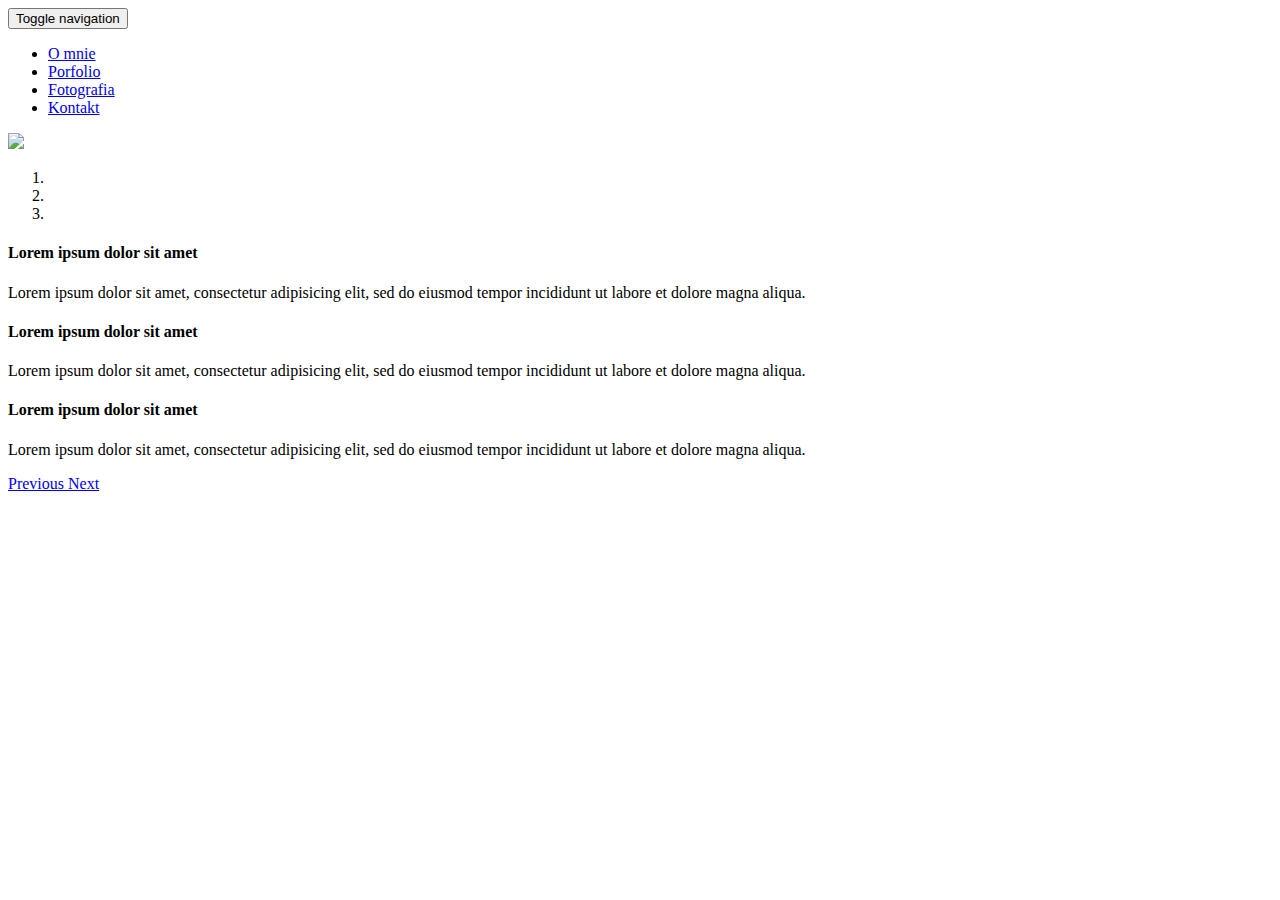
==== main.html @ 2ef5c141 "Add files via upload" ====
<!DOCTYPE html>
<html lang="pl">
<head>
	<title>Portfolio</title>
	<meta charset="utf-8">
  <meta http-equiv="X-UA-Compatible" content="IE=edge">
  <meta name="viewport" content="width=device-width, initial-scale=1">

  <!-- deklaracje CSS -->
  <link href="css/bootstrap.css" rel="stylesheet">
  <link href="css/style.css" rel="stylesheet">
</head>
<body>

  <!-- nav bar -->
  <nav id="myNavbar" class="navbar navbar-default navbar-fixed-top">
    <div class="container">
      <div class="navbar-header" >
       <button type="button" class="navbar-toggle collapsed" data-toggle="collapse" data-target="#navbar" aria-expanded="false" aria-controls="navbar">
         <span class="sr-only">Toggle navigation</span>
         <span class="icon-bar"></span>
         <span class="icon-bar"></span>
         <span class="icon-bar"></span>
       </button>
       <!-- <a href="#">Moje logo</a> -->
     </div>

     <div id="navbar" class="collapse navbar-collapse" >
      <ul class="nav navbar-nav" >
        <li><a class="title_navbar" href="#">O mnie</a></li>
        <li><a class="title_navbar"href="#">Porfolio</a></li>
        <li><a class="title_navbar"href="#">Fotografia</a></li>
        <li><a class="title_navbar"href="#">Kontakt</a></li>
      </ul>
    </div>
  </div>
</nav> 

<!-- ============ part one ================ -->	
<div class="container-fluid">
  <div class="row">
   <div class="col-md-12" id="divOne">
    <img src="image/divTop.png" style="width: 100%;">

 
    <div class="col-md-8 col-md-offset-2" id="sliderOnDivOne">

     <!-- slider w okienku -->
      <div id="carousel-example-generic" class="carousel slide" data-ride="carousel">
        <!-- Indicators -->
        <ol class="carousel-indicators">
          <li data-target="#carousel-example-generic" data-slide-to="0" class="active"></li>
          <li data-target="#carousel-example-generic" data-slide-to="1"></li>
          <li data-target="#carousel-example-generic" data-slide-to="2"></li>
        </ol>

        <!-- Wrapper for slides -->
        <div class="carousel-inner" role="listbox">
          <div class="item active">
              <div class="carousel-caption" id="sliderText">
                 <h4>Lorem ipsum dolor sit amet</h4> 
                 <p>Lorem ipsum dolor sit amet, consectetur adipisicing elit, sed do eiusmod
                 tempor incididunt ut labore et dolore magna aliqua. </p>
              </div>
          </div>
          <div class="item">
              <div class="carousel-caption">
                 <h4>Lorem ipsum dolor sit amet</h4>
                 <p>Lorem ipsum dolor sit amet, consectetur adipisicing elit, sed do eiusmod
                 tempor incididunt ut labore et dolore magna aliqua.</p>
              </div>
          </div>
          <div class="item">
              <div class="carousel-caption">
                 <h4>Lorem ipsum dolor sit amet</h4>
                 <p>Lorem ipsum dolor sit amet, consectetur adipisicing elit, sed do eiusmod
                 tempor incididunt ut labore et dolore magna aliqua.</p>
              </div>
          </div>
        </div>

        <!-- Controls -->
        <a class="left carousel-control" href="#carousel-example-generic" role="button" data-slide="prev">
          <span class="glyphicon glyphicon-chevron-left" aria-hidden="true"></span>
          <span class="sr-only">Previous</span>
        </a>
        <a class="right carousel-control" href="#carousel-example-generic" role="button" data-slide="next">
          <span class="glyphicon glyphicon-chevron-right" aria-hidden="true"></span>
          <span class="sr-only">Next</span>
        </a>
      </div>

     </div>
   






  </div>
</div>		
</div>

<!-- ============ part two ( row 2 ) ================ --> 
   <!-- <div class="row"> 
     <div class="col-md-3 col-md-offset-2" id="partTwo-div1">Lorem ipsum dolor sit amet, consectetur adipisicing elit, sed do eiusmod tempor incididunt ut labore et dolore magna aliqua. Ut enim ad minim veniam, quis nostrud exercitation ullamco laboris nisi ut aliquip ex ea commodo consequat. Duis aute irure dolor in reprehenderit in voluptate velit esse cillum dolore eu fugiat nulla pariatur. Excepteur sint occaecat cupidatat non proident, sunt in culpa qui officia deserunt mollit anim id est laborum.
     </div>
     <div class=" col-md-offset-2 col-md-3" id="partTwo-div2">Lorem ipsum dolor sit amet, consectetur adipisicing elit, sed do eiusmod tempor incididunt ut labore et dolore magna aliqua. Ut enim ad minim veniam, quis nostrud exercitation ullamco laboris nisi ut aliquip ex ea commodo consequat. Duis aute irure dolor in reprehenderit in voluptate velit esse cillum dolore eu fugiat nulla pariatur. Excepteur sint occaecat cupidatat non proident, sunt in culpa qui officia deserunt mollit anim id est laborum.
     </div>
   </div> -->




   <!-- ======================================================= -->
   <!-- jQuery (necessary for Bootstrap's JavaScript plugins) -->
   <script src="https://ajax.googleapis.com/ajax/libs/jquery/1.12.4/jquery.min.js"></script>
   <!-- Include all compiled plugins (below), or include individual files as needed -->
   
   <script src="js/bootstrap.min.js"></script>
 </body>
 </html>




 <!-- <div class="col-md-12" id="menuDivOne"> 
                <li class="dropdown">
                  <a a class="dropdown-toggle" data-toggle="dropdown" id="oferujemy">Oferta<span class="caret"></span></a>
                    <ul class="dropdown-menu">
                      <li><a href="#tab_d1" data-toggle="tab"><p style="color: #7FFF00;">1 opcja</p></a></li>
                      <li><a href="#tab_d2" data-toggle="tab">2 opcja</a></li>
                    </ul> 
      </div> -->
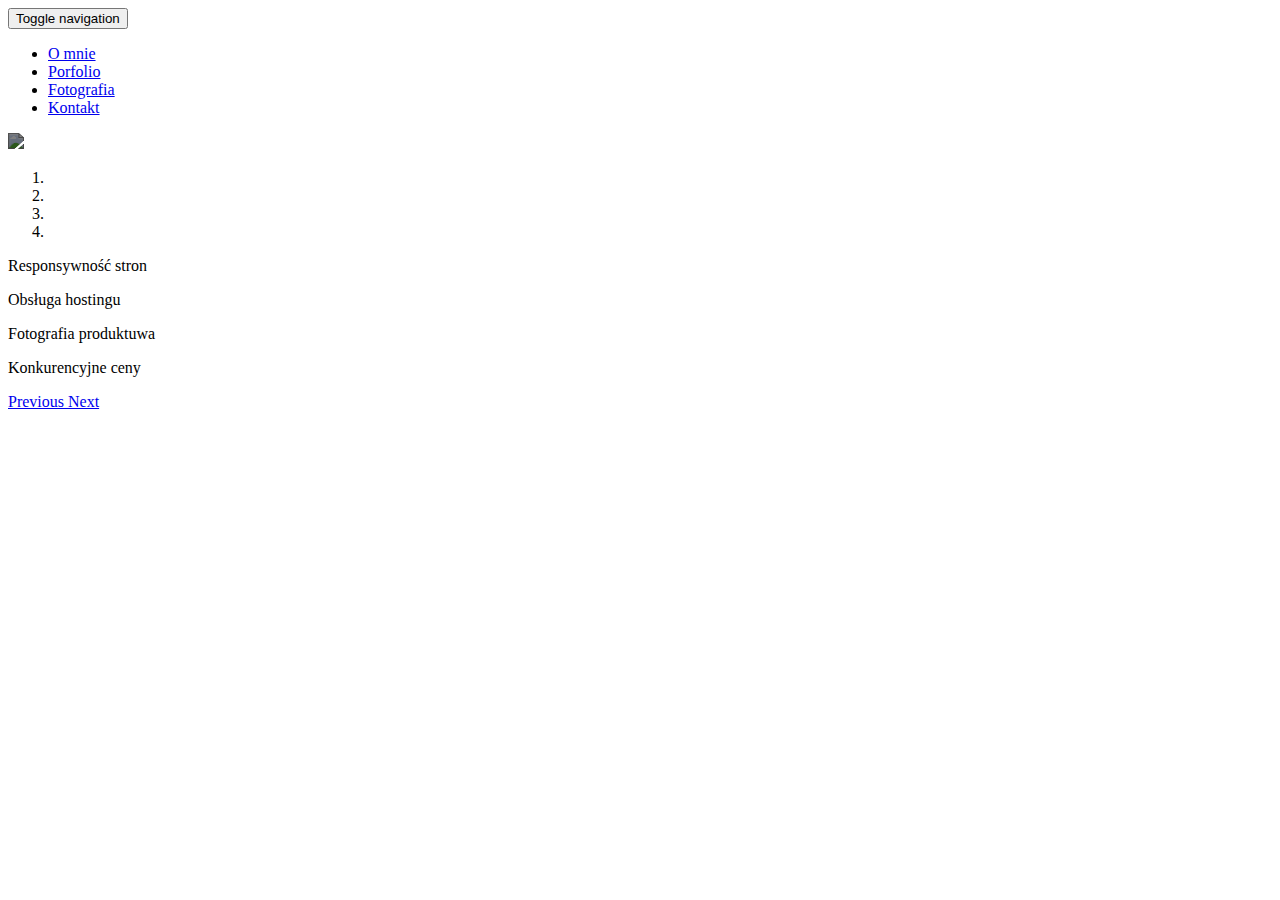
==== commit 21579930: "Add files via upload" ====
--- a/main.html
+++ b/main.html
@@ -1,135 +1,125 @@
-<!DOCTYPE html>
-<html lang="pl">
-<head>
-	<title>Portfolio</title>
-	<meta charset="utf-8">
-  <meta http-equiv="X-UA-Compatible" content="IE=edge">
-  <meta name="viewport" content="width=device-width, initial-scale=1">
+  <!DOCTYPE html>
+  <html lang="pl">
+  <head>
+  	<title>Portfolio</title>
+  	<meta charset="utf-8">
+    <meta http-equiv="X-UA-Compatible" content="IE=edge">
+    <meta name="viewport" content="width=device-width, initial-scale=1">
 
-  <!-- deklaracje CSS -->
-  <link href="css/bootstrap.css" rel="stylesheet">
-  <link href="css/style.css" rel="stylesheet">
-</head>
-<body>
+    <!-- deklaracje CSS -->
+    <link href="css/bootstrap.css" rel="stylesheet">
+    <link href="css/style.css" rel="stylesheet">
+  </head>
+  <body>
 
-  <!-- nav bar -->
-  <nav id="myNavbar" class="navbar navbar-default navbar-fixed-top">
-    <div class="container">
-      <div class="navbar-header" >
-       <button type="button" class="navbar-toggle collapsed" data-toggle="collapse" data-target="#navbar" aria-expanded="false" aria-controls="navbar">
-         <span class="sr-only">Toggle navigation</span>
-         <span class="icon-bar"></span>
-         <span class="icon-bar"></span>
-         <span class="icon-bar"></span>
-       </button>
-       <!-- <a href="#">Moje logo</a> -->
-     </div>
+    <!-- nav bar -->
+    <nav id="myNavbar" class="navbar navbar-default navbar-fixed-top">
+      <div class="container">
+        <div class="navbar-header" >
+         <button type="button" class="navbar-toggle collapsed" data-toggle="collapse" data-target="#navbar" aria-expanded="false" aria-controls="navbar">
+           <span class="sr-only">Toggle navigation</span>
+           <span class="icon-bar"></span>
+           <span class="icon-bar"></span>
+           <span class="icon-bar"></span>
+         </button>
+         <!-- <a href="#">Moje logo</a> -->
+       </div>
 
-     <div id="navbar" class="collapse navbar-collapse" >
-      <ul class="nav navbar-nav" >
-        <li><a class="title_navbar" href="#">O mnie</a></li>
-        <li><a class="title_navbar"href="#">Porfolio</a></li>
-        <li><a class="title_navbar"href="#">Fotografia</a></li>
-        <li><a class="title_navbar"href="#">Kontakt</a></li>
-      </ul>
+       <div id="navbar" class="collapse navbar-collapse" >
+        <ul class="nav navbar-nav" >
+          <li><a class="title_navbar" href="#">O mnie</a></li>
+          <li><a class="title_navbar"href="#">Porfolio</a></li>
+          <li><a class="title_navbar"href="#">Fotografia</a></li>
+          <li><a class="title_navbar"href="#">Kontakt</a></li>
+        </ul>
+      </div>
     </div>
+  </nav> 
+
+  <!-- ============ part one ================ -->	
+  <div class="container-fluid">
+    <div class="row">
+     <div class="col-md-12" id="divOne">
+      <img src="image/divTop.png" style="width: 100%;  filter: brightness(50%);">
+
+   
+        <div class="col-md-10 col-md-offset-1" id="sliderOnDivOne">
+       <!-- slider w okienku -->
+           <div id="carousel-example-generic" class="carousel slide" data-ride="carousel">
+           <!-- Indicators -->
+                <ol class="carousel-indicators">
+                  <li data-target="#carousel-example-generic" data-slide-to="0" class="active"></li>
+                  <li data-target="#carousel-example-generic" data-slide-to="1"></li>
+                  <li data-target="#carousel-example-generic" data-slide-to="2"></li>
+                  <li data-target="#carousel-example-generic" data-slide-to="3"></li>
+                </ol>
+                   <!-- Wrapper for slides -->
+                   <div class="carousel-inner" role="listbox">
+                      <div class="item active">
+                          <div class="carousel-caption" id="sliderText">
+                             <p>Responsywność stron</p>
+                          </div>
+                      </div>
+                      <div class="item"> 
+                          <div class="carousel-caption" id="sliderText">
+                             <p>Obsługa hostingu</p>
+                          </div>
+                      </div>
+                      <div class="item">
+                          <div class="carousel-caption" id="sliderText">
+                             <p>Fotografia produktuwa</p>
+                          </div>
+                      </div>
+                       <div class="item">
+                          <div class="carousel-caption" id="sliderText">
+                             <p>Konkurencyjne ceny</p>
+                          </div>
+                      </div>
+                    </div>
+              <!-- Controls -->
+              <a class="left carousel-control" href="#carousel-example-generic" role="button" data-slide="prev">
+                <span class="glyphicon glyphicon-chevron-left" aria-hidden="true"></span>
+                <span class="sr-only">Previous</span>
+              </a>
+              <a class="right carousel-control" href="#carousel-example-generic" role="button" data-slide="next">
+                <span class="glyphicon glyphicon-chevron-right" aria-hidden="true"></span>
+                <span class="sr-only">Next</span>
+              </a>
+            </div>
+         </div>
+
+      </div>
+    </div>		
   </div>
-</nav> 
 
-<!-- ============ part one ================ -->	
-<div class="container-fluid">
-  <div class="row">
-   <div class="col-md-12" id="divOne">
-    <img src="image/divTop.png" style="width: 100%;">
-
- 
-    <div class="col-md-8 col-md-offset-2" id="sliderOnDivOne">
-
-     <!-- slider w okienku -->
-      <div id="carousel-example-generic" class="carousel slide" data-ride="carousel">
-        <!-- Indicators -->
-        <ol class="carousel-indicators">
-          <li data-target="#carousel-example-generic" data-slide-to="0" class="active"></li>
-          <li data-target="#carousel-example-generic" data-slide-to="1"></li>
-          <li data-target="#carousel-example-generic" data-slide-to="2"></li>
-        </ol>
-
-        <!-- Wrapper for slides -->
-        <div class="carousel-inner" role="listbox">
-          <div class="item active">
-              <div class="carousel-caption" id="sliderText">
-                 <h4>Lorem ipsum dolor sit amet</h4> 
-                 <p>Lorem ipsum dolor sit amet, consectetur adipisicing elit, sed do eiusmod
-                 tempor incididunt ut labore et dolore magna aliqua. </p>
-              </div>
-          </div>
-          <div class="item">
-              <div class="carousel-caption">
-                 <h4>Lorem ipsum dolor sit amet</h4>
-                 <p>Lorem ipsum dolor sit amet, consectetur adipisicing elit, sed do eiusmod
-                 tempor incididunt ut labore et dolore magna aliqua.</p>
-              </div>
-          </div>
-          <div class="item">
-              <div class="carousel-caption">
-                 <h4>Lorem ipsum dolor sit amet</h4>
-                 <p>Lorem ipsum dolor sit amet, consectetur adipisicing elit, sed do eiusmod
-                 tempor incididunt ut labore et dolore magna aliqua.</p>
-              </div>
-          </div>
-        </div>
-
-        <!-- Controls -->
-        <a class="left carousel-control" href="#carousel-example-generic" role="button" data-slide="prev">
-          <span class="glyphicon glyphicon-chevron-left" aria-hidden="true"></span>
-          <span class="sr-only">Previous</span>
-        </a>
-        <a class="right carousel-control" href="#carousel-example-generic" role="button" data-slide="next">
-          <span class="glyphicon glyphicon-chevron-right" aria-hidden="true"></span>
-          <span class="sr-only">Next</span>
-        </a>
-      </div>
-
-     </div>
-   
+  <!-- ============ part two ( row 2 ) ================ --> 
+     <!-- <div class="row"> 
+       <div class="col-md-3 col-md-offset-2" id="partTwo-div1">Lorem ipsum dolor sit amet, consectetur adipisicing elit, sed do eiusmod tempor incididunt ut labore et dolore magna aliqua. Ut enim ad minim veniam, quis nostrud exercitation ullamco laboris nisi ut aliquip ex ea commodo consequat. Duis aute irure dolor in reprehenderit in voluptate velit esse cillum dolore eu fugiat nulla pariatur. Excepteur sint occaecat cupidatat non proident, sunt in culpa qui officia deserunt mollit anim id est laborum.
+       </div>
+       <div class=" col-md-offset-2 col-md-3" id="partTwo-div2">Lorem ipsum dolor sit amet, consectetur adipisicing elit, sed do eiusmod tempor incididunt ut labore et dolore magna aliqua. Ut enim ad minim veniam, quis nostrud exercitation ullamco laboris nisi ut aliquip ex ea commodo consequat. Duis aute irure dolor in reprehenderit in voluptate velit esse cillum dolore eu fugiat nulla pariatur. Excepteur sint occaecat cupidatat non proident, sunt in culpa qui officia deserunt mollit anim id est laborum.
+       </div>
+     </div> -->
 
 
 
 
-
-
-  </div>
-</div>		
-</div>
-
-<!-- ============ part two ( row 2 ) ================ --> 
-   <!-- <div class="row"> 
-     <div class="col-md-3 col-md-offset-2" id="partTwo-div1">Lorem ipsum dolor sit amet, consectetur adipisicing elit, sed do eiusmod tempor incididunt ut labore et dolore magna aliqua. Ut enim ad minim veniam, quis nostrud exercitation ullamco laboris nisi ut aliquip ex ea commodo consequat. Duis aute irure dolor in reprehenderit in voluptate velit esse cillum dolore eu fugiat nulla pariatur. Excepteur sint occaecat cupidatat non proident, sunt in culpa qui officia deserunt mollit anim id est laborum.
-     </div>
-     <div class=" col-md-offset-2 col-md-3" id="partTwo-div2">Lorem ipsum dolor sit amet, consectetur adipisicing elit, sed do eiusmod tempor incididunt ut labore et dolore magna aliqua. Ut enim ad minim veniam, quis nostrud exercitation ullamco laboris nisi ut aliquip ex ea commodo consequat. Duis aute irure dolor in reprehenderit in voluptate velit esse cillum dolore eu fugiat nulla pariatur. Excepteur sint occaecat cupidatat non proident, sunt in culpa qui officia deserunt mollit anim id est laborum.
-     </div>
-   </div> -->
+     <!-- ======================================================= -->
+     <!-- jQuery (necessary for Bootstrap's JavaScript plugins) -->
+     <script src="https://ajax.googleapis.com/ajax/libs/jquery/1.12.4/jquery.min.js"></script>
+     <!-- Include all compiled plugins (below), or include individual files as needed -->
+     
+     <script src="js/bootstrap.min.js"></script>
+   </body>
+   </html>
 
 
 
 
-   <!-- ======================================================= -->
-   <!-- jQuery (necessary for Bootstrap's JavaScript plugins) -->
-   <script src="https://ajax.googleapis.com/ajax/libs/jquery/1.12.4/jquery.min.js"></script>
-   <!-- Include all compiled plugins (below), or include individual files as needed -->
-   
-   <script src="js/bootstrap.min.js"></script>
- </body>
- </html>
-
-
-
-
- <!-- <div class="col-md-12" id="menuDivOne"> 
-                <li class="dropdown">
-                  <a a class="dropdown-toggle" data-toggle="dropdown" id="oferujemy">Oferta<span class="caret"></span></a>
-                    <ul class="dropdown-menu">
-                      <li><a href="#tab_d1" data-toggle="tab"><p style="color: #7FFF00;">1 opcja</p></a></li>
-                      <li><a href="#tab_d2" data-toggle="tab">2 opcja</a></li>
-                    </ul> 
-      </div> -->+   <!-- <div class="col-md-12" id="menuDivOne"> 
+                  <li class="dropdown">
+                    <a a class="dropdown-toggle" data-toggle="dropdown" id="oferujemy">Oferta<span class="caret"></span></a>
+                      <ul class="dropdown-menu">
+                        <li><a href="#tab_d1" data-toggle="tab"><p style="color: #7FFF00;">1 opcja</p></a></li>
+                        <li><a href="#tab_d2" data-toggle="tab">2 opcja</a></li>
+                      </ul> 
+        </div> -->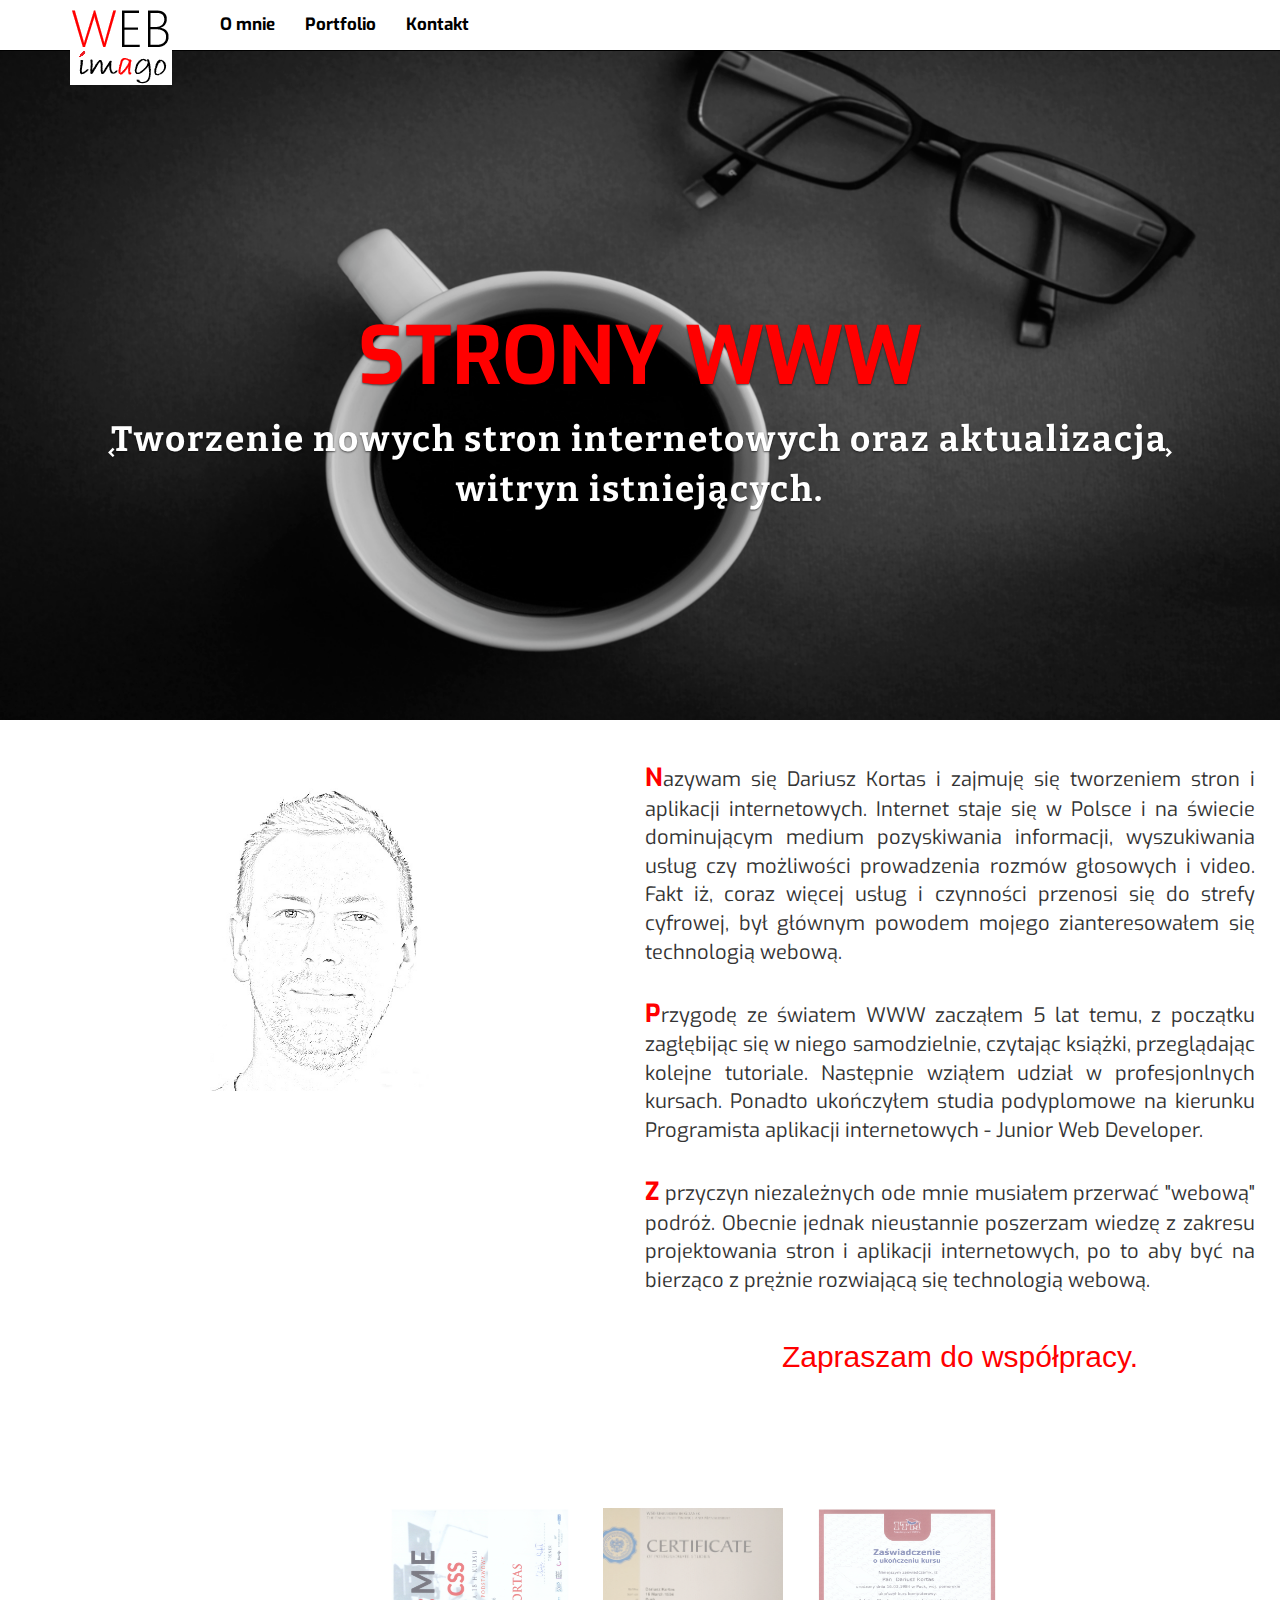
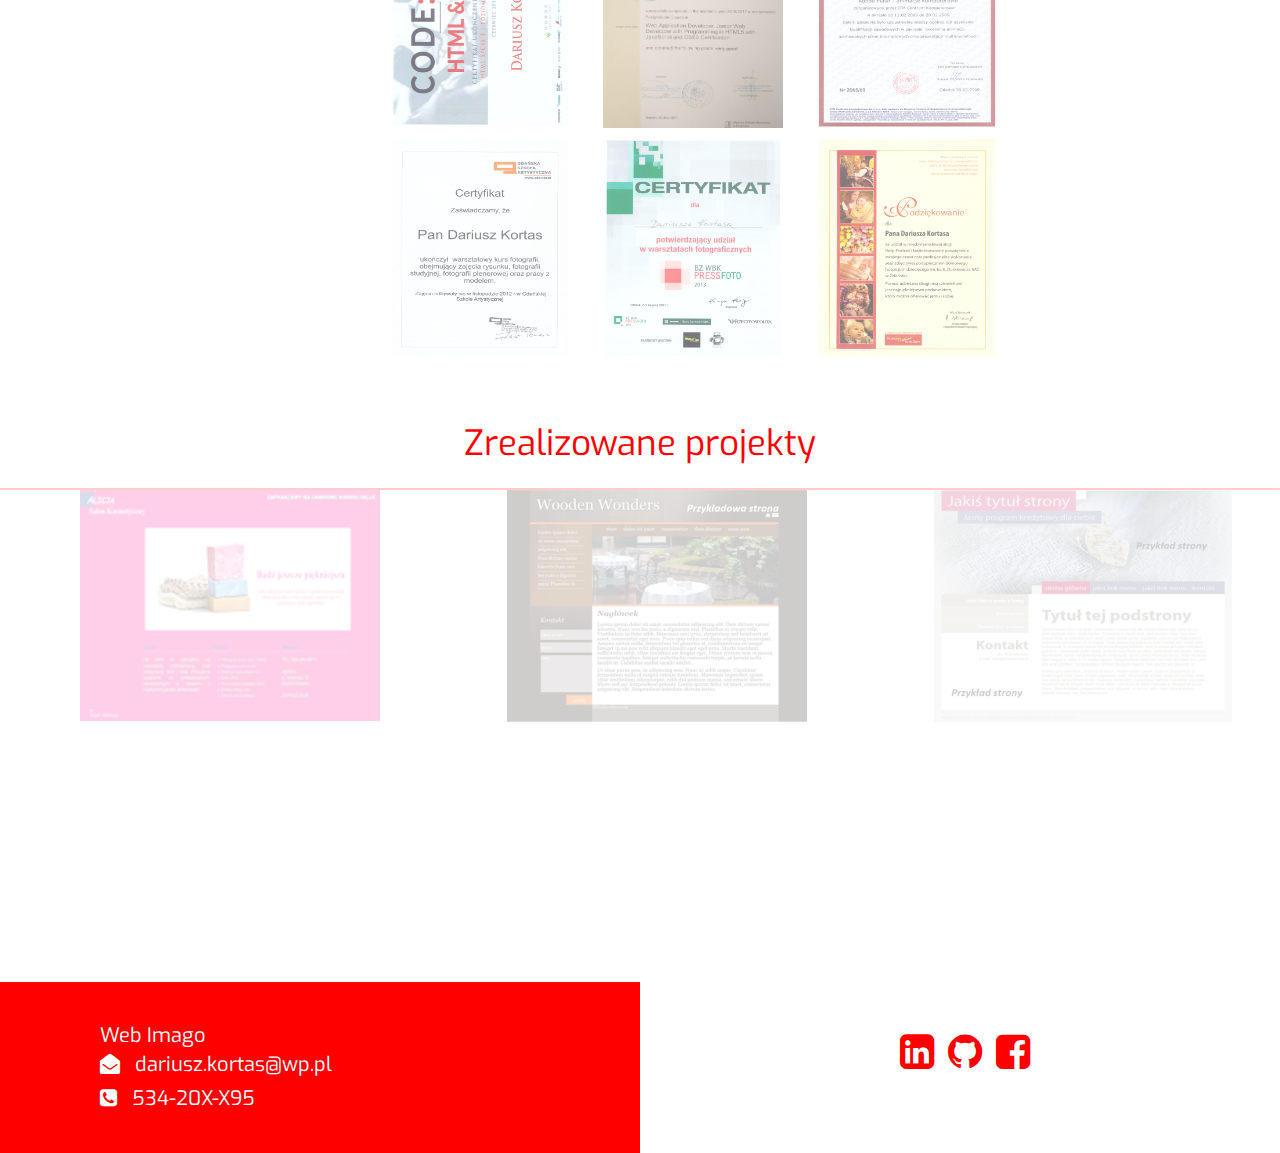
==== commit b7b3b42c: "Add files via upload" ====
--- a/main.html
+++ b/main.html
@@ -1,87 +1,94 @@
   <!DOCTYPE html>
   <html lang="pl">
   <head>
-  	<title>Portfolio</title>
-  	<meta charset="utf-8">
+    <title>Portfolio</title>
+    <meta charset="utf-8">
     <meta http-equiv="X-UA-Compatible" content="IE=edge">
     <meta name="viewport" content="width=device-width, initial-scale=1">
 
     <!-- deklaracje CSS -->
     <link href="css/bootstrap.css" rel="stylesheet">
     <link href="css/style.css" rel="stylesheet">
+    <link href="https://fonts.googleapis.com/css?family=Exo" rel="stylesheet">
+    <link href="https://fonts.googleapis.com/css?family=Bitter" rel="stylesheet">
+    <link rel="stylesheet" href="css/font-awesome.min.css">
+    <link rel="stylesheet" href="path/to/font-awesome/css/font-awesome.min.css">
+
   </head>
   <body>
 
     <!-- nav bar -->
-    <nav id="myNavbar" class="navbar navbar-default navbar-fixed-top">
-      <div class="container">
-        <div class="navbar-header" >
-         <button type="button" class="navbar-toggle collapsed" data-toggle="collapse" data-target="#navbar" aria-expanded="false" aria-controls="navbar">
+    <nav id="myNavbar" class="navbar navbar-default navbar-fixed-top"> <!-- 4167, 4497 -->
+    <a href="#"><img src="image/logo.png" class="logo"></a> 
+      <div class="container"> <!-- 1584 -->
+        <div class="navbar-header" > <!--  4536-->
+         <button type="button" class="navbar-toggle collapsed" data-toggle="collapse" data-target="#navbar" aria-expanded="false" aria-controls="navbar"> <!-- 4532, 4535, 4542 -->
            <span class="sr-only">Toggle navigation</span>
            <span class="icon-bar"></span>
            <span class="icon-bar"></span>
            <span class="icon-bar"></span>
          </button>
-         <!-- <a href="#">Moje logo</a> -->
        </div>
 
        <div id="navbar" class="collapse navbar-collapse" >
-        <ul class="nav navbar-nav" >
-          <li><a class="title_navbar" href="#">O mnie</a></li>
-          <li><a class="title_navbar"href="#">Porfolio</a></li>
-          <li><a class="title_navbar"href="#">Fotografia</a></li>
-          <li><a class="title_navbar"href="#">Kontakt</a></li>
+        <ul class="nav navbar-nav" >   <!-- 4543 -->
+          <li><a class="title_navbar" href="#oMnie">O mnie</a></li>  <!-- 4328, 4328-->
+          <li><a class="title_navbar" href="#Portfolio">Portfolio</a></li> <!-- 4328, 4328-->
+          <li><a class="title_navbar" href="#Kontakt">Kontakt</a></li> <!-- 4328, 4328-->
+          <!-- <li><a class="title_navbar" href="#">Kontakt</a></li>  4328, 4328--> 
         </ul>
       </div>
     </div>
   </nav> 
 
-  <!-- ============ part one ================ -->	
+  <!-- ============ >>>part one<<< ================ --> 
   <div class="container-fluid">
     <div class="row">
-     <div class="col-md-12" id="divOne">
-      <img src="image/divTop.png" style="width: 100%;  filter: brightness(50%);">
-
-   
+     <div class="col-md-12" id="MainDivOne">
+      <img src="image/topDiv.png" class="imageToDivOne">
         <div class="col-md-10 col-md-offset-1" id="sliderOnDivOne">
        <!-- slider w okienku -->
            <div id="carousel-example-generic" class="carousel slide" data-ride="carousel">
            <!-- Indicators -->
-                <ol class="carousel-indicators">
+                <!-- <ol class="carousel-indicators">
                   <li data-target="#carousel-example-generic" data-slide-to="0" class="active"></li>
                   <li data-target="#carousel-example-generic" data-slide-to="1"></li>
                   <li data-target="#carousel-example-generic" data-slide-to="2"></li>
                   <li data-target="#carousel-example-generic" data-slide-to="3"></li>
-                </ol>
+                </ol>   -->
                    <!-- Wrapper for slides -->
                    <div class="carousel-inner" role="listbox">
-                      <div class="item active">
-                          <div class="carousel-caption" id="sliderText">
-                             <p>Responsywność stron</p>
+                      <div class="item active"> <!-- 6404, 6416-->
+                          <div class="carousel-caption" id="sliderText">
+                             <p><span class="mainSliderText">STRONY WWW</span><p>
+                             <p class="textBelowSlider"> Tworzenie nowych stron internetowych oraz aktualizacja witryn istniejących.</p><!-- 6422-->
                           </div>
                       </div>
                       <div class="item"> 
                           <div class="carousel-caption" id="sliderText">
-                             <p>Obsługa hostingu</p>
+                             <p><span class="mainSliderText">RESPONSYWNOŚĆ</span></p>
+                             <p class="textBelowSlider">Twoja trona www dopasuje się do rozmiaru okna urządzenia na którym jest wyświetlana.</p><!-- 6422-->
                           </div>
                       </div>
                       <div class="item">
                           <div class="carousel-caption" id="sliderText">
-                             <p>Fotografia produktuwa</p>
+                             <p><span class="mainSliderText">Fotografia produktowa</span></p>
+                             <p class="textBelowSlider">Wykonywanie fotografii produktów i umieszczanie ich na stronie www</p><!-- 6422-->
                           </div>
                       </div>
                        <div class="item">
                           <div class="carousel-caption" id="sliderText">
-                             <p>Konkurencyjne ceny</p>
+                             <p><span class="mainSliderText">Szczegółowa analiza</span></p>
+                             <p class="textBelowSlider">Analiza i zbieranie informacji o firmie, <br>w celu zastosowania optymalnych rozwiązań na potrzeby Klienta.</p><!-- 6422-->
                           </div>
                       </div>
                     </div>
               <!-- Controls -->
-              <a class="left carousel-control" href="#carousel-example-generic" role="button" data-slide="prev">
+               <a class="left carousel-control" href="#carousel-example-generic" role="button" data-slide="prev"><!-- 6321, 6334, 6443, 6438-strzałki (hover: 6352) -->
                 <span class="glyphicon glyphicon-chevron-left" aria-hidden="true"></span>
                 <span class="sr-only">Previous</span>
-              </a>
-              <a class="right carousel-control" href="#carousel-example-generic" role="button" data-slide="next">
+               </a>  
+              <a class="right carousel-control" href="#carousel-example-generic" role="button" data-slide="next"><!-- 6321, 6342, 6443, 6438-strzałki (hover: 6352) -->
                 <span class="glyphicon glyphicon-chevron-right" aria-hidden="true"></span>
                 <span class="sr-only">Next</span>
               </a>
@@ -89,19 +96,106 @@
          </div>
 
       </div>
-    </div>		
+    </div>    
   </div>
 
-  <!-- ============ part two ( row 2 ) ================ --> 
-     <!-- <div class="row"> 
-       <div class="col-md-3 col-md-offset-2" id="partTwo-div1">Lorem ipsum dolor sit amet, consectetur adipisicing elit, sed do eiusmod tempor incididunt ut labore et dolore magna aliqua. Ut enim ad minim veniam, quis nostrud exercitation ullamco laboris nisi ut aliquip ex ea commodo consequat. Duis aute irure dolor in reprehenderit in voluptate velit esse cillum dolore eu fugiat nulla pariatur. Excepteur sint occaecat cupidatat non proident, sunt in culpa qui officia deserunt mollit anim id est laborum.
+  <!-- ============ >>>part two<<< o mnie ================ --> 
+    <div class="container-fluid">
+    <a name="oMnie"></a>
+      <div class="row" >
+          <div class="col-md-6" id="partTwo-div1">
+             <img src="image/face2.png" class="face1">
+          </div>
+          <div class="col-md-6" id="partTwo-div2">
+            <p class="textToDivTwo">
+            <span class="litera">N</span>azywam się Dariusz Kortas i zajmuję się tworzeniem stron i aplikacji internetowych. Internet staje się w Polsce i na świecie dominującym medium pozyskiwania informacji, wyszukiwania usług czy możliwości prowadzenia rozmów głosowych i video. Fakt iż, coraz więcej usług i czynności przenosi się do strefy cyfrowej, był głównym powodem mojego zianteresowałem się technologią webową. <br><br> 
+            <span class="litera">P</span>rzygodę ze światem WWW zacząłem 5 lat temu, z początku zagłębijąc się w niego samodzielnie, czytając książki, przeglądając kolejne tutoriale.  Następnie wziąłem udział w profesjonlnych kursach. Ponadto ukończyłem studia podyplomowe na kierunku Programista aplikacji internetowych - Junior Web Developer.<br><br>
+            <span class="litera">Z</span> przyczyn niezależnych ode mnie musiałem przerwać "webową" podróż. Obecnie jednak nieustannie poszerzam wiedzę z zakresu projektowania stron i aplikacji internetowych, po to aby być na bierząco z prężnie rozwiającą się technologią webową. </p> <br><br>
+            <p class="zapraszam">Zapraszam do współpracy.</p>
+          </div>
+      </div>
+    </div>  
+
+   <!-- ========= >>part three<< certyfikaty ============= -->   
+    <div class="container-fluid"> 
+      <div class="row">
+          <div class="col-md-2 col-md-offset-3" id="partThree-div1">
+            <img src="image/certCODE.jpg" class="img-responsive cert">
+          </div>
+
+          <div class="col-md-2" id="partThree-div2">
+            <img src="image/certWSB.png" class="img-responsive cert">
+          </div>
+
+          <div class="col-md-2" id="partThree-div3">
+            <img src="image/certITM.jpg" class="img-responsive cert">
+          </div>
+      </div>
+    </div>   
+
+    <div class="container-fluid"> 
+      <div class="row">  
+          <div class="col-md-2 col-md-offset-3" id="partThree-div4">
+            <img src="image/certGSA.jpg" class="img-responsive cert">
+            <!-- 1222 img-responsive -->
+          </div>
+
+          <div class="col-md-2" id="partThree-div5">
+            <img src="image/certWBK.jpg" class="img-responsive cert">
+          </div>
+
+          <div class="col-md-2" id="partThree-div6">
+            <img src="image/certMOPS.jpg" class="img-responsive cert">
+          </div>
        </div>
-       <div class=" col-md-offset-2 col-md-3" id="partTwo-div2">Lorem ipsum dolor sit amet, consectetur adipisicing elit, sed do eiusmod tempor incididunt ut labore et dolore magna aliqua. Ut enim ad minim veniam, quis nostrud exercitation ullamco laboris nisi ut aliquip ex ea commodo consequat. Duis aute irure dolor in reprehenderit in voluptate velit esse cillum dolore eu fugiat nulla pariatur. Excepteur sint occaecat cupidatat non proident, sunt in culpa qui officia deserunt mollit anim id est laborum.
-       </div>
-     </div> -->
-
-
-
+    </div>    
+
+
+    <!-- ========= >>part four <<  projekty ============= -->  
+   <div class="container-fluid">
+    <div class="row">
+        <div class="col-md-12" id="mojeProjekty">
+          <a name="Portfolio"></a> 
+          <p>Zrealizowane projekty</p>   <!-- 1289 -->
+        </div>
+    </div>
+   </div>
+
+    <div class="container-fluid"> 
+      <div class="row">
+          <div class="col-md-4" id="four">
+            <a href="../Salon/index.html" target="_blank"><img src="image/strona1.png" class="img-responsive"></a>
+          </div>
+          <div class="col-md-4" id="four">
+            <a href="#"><img src="image/strona2.png" class="img-responsive"></a>
+          </div>
+          <div class="col-md-4" id="four">
+            <a href="#"><img src="image/strona3.png" style=""  class="img-responsive"></a>
+            <!-- do klasy bootstrap "img-responsove" linia 1126 -> dopisany własny margin-left:100px -->
+          </div>   
+      </div>
+    </div>
+          
+
+    <!-- ========= >> part five <<  projekty ============= --> 
+    <div class="container-fluid">
+      <div class="row">
+        <div class="col-md-6" id="contactLeft">
+           <p class="textWebImago">Web Imago</p>
+           <p class="mail"><i class="fa fa-envelope-open" aria-hidden="true"></i>&nbsp;&nbsp;&nbsp;dariusz.kortas@wp.pl</p>
+           <p class="tel"><i class="fa fa-phone-square" aria-hidden="true"></i>&nbsp;&nbsp;&nbsp;534-20X-X95</p>
+           <a name="Kontakt"></a> 
+        </div>
+         
+        
+        <div class="col-md-6" id="contactRight">
+          <a href="https://www.linkedin.com/in/dariusz-kortas-086132137/" target="_blank"><i class="fa fa-linkedin-square" id="InIcon" aria-hidden="true"></i></a> 
+         <a href="https://github.com/rademeus" target="_blank"><i class="fa fa-github" aria-hidden="true"></i></a>
+         <a href="https://www.facebook.com/jacek.kowalski.35728466/" target="_blank"><i class="fa fa-facebook-square" aria-hidden="true"></i></a>
+        </div> 
+      </div>
+    </div>
+      
 
      <!-- ======================================================= -->
      <!-- jQuery (necessary for Bootstrap's JavaScript plugins) -->
--- a/css/style.css
+++ b/css/style.css
@@ -0,0 +1,325 @@
+ body{
+	/*padding-top: 60px;*/
+} 
+
+
+/* ==== class for navbar ==== */
+.title_navbar {
+	color: #000 !important;
+	font-size: 17px;
+	font-family:'Exo', serif;
+	font-weight: bold;
+}
+ul li a:hover{
+	color: red !important;
+}
+#myNavbar{
+	padding-top: 5px;
+	padding-bottom: 5px;
+
+}
+.logo{
+	float: left;
+	position: absolute;
+	margin-left: 70px;
+	padding-right: 0;
+}
+
+
+/* ==== class for >>>part one<<< ==== */
+#MainDivOne{
+	position: relative;
+}
+#sliderOnDivOne{
+	position: absolute;
+	top: 280px;
+	color: black;	
+}
+.imageToDivOne{
+	width: 100%;
+	filter: brightness(90%);
+
+}
+#sliderText{
+    font-size: 80px;
+    font-family:'Exo', serif;
+  	font-style: normal;
+  	font-weight: bolder;
+}
+.mainSliderText{
+	color: red;
+}
+.textBelowSlider{
+	font-size: 35px;
+	font-family:'Bitter', serif;
+	letter-spacing: 2px;
+	
+}
+li a:hover{
+	color: white !important;
+}
+
+	
+/* ==== class for >>>part two<<< ==== */
+#partTwo-div1{
+	height: 320px;
+	padding-top: 60px;
+	padding-right: 5px;
+	padding-left: 5px;
+	margin-bottom: 15px;
+	text-align: center;
+	/*border-right-style: solid;
+	border-color: #000;
+	border-width: 1px; */
+}
+.face1{
+	width: 35%;
+}
+#partTwo-div2{
+	padding-left: 5px;
+	padding-right: 5px;	
+	margin-bottom: 120px;
+}
+.textToDivTwo{
+	font-family:'Exo', serif;
+	font-size: 20px;
+	text-align: justify;
+	padding-top: 40px;
+	padding-right: 20px;
+	/*text-indent: 1.5em;*/
+}
+.litera{
+	color: red;
+	font-weight: bolder;
+	font-size: 25px;
+}
+.zapraszam{
+	color: red;
+	font-size: 30px;
+	text-align: center;
+}
+
+
+/* ==== class for >>>part three<< certyfikaty ==== */
+#partThree-div1{
+	text-align: center;
+	margin-top: 10px;
+}
+	#partThree-div1:hover{
+		z-index: 1;
+	}
+#partThree-div2{
+	text-align: center;
+	margin-top: 10px;
+}
+	#partThree-div2:hover{
+		z-index: 1;
+	}
+#partThree-div3{
+	text-align: center;
+	margin-top: 10px;
+}
+	#partThree-div3:hover{
+		z-index: 1;
+	}
+#partThree-div4{
+	text-align: center;
+	margin-top: 10px;
+}
+	#partThree-div4:hover{
+		z-index: 1;
+	}
+#partThree-div5{
+	text-align: center;
+	margin-top: 10px;
+}
+	#partThree-div5:hover{
+		z-index: 1;
+	}
+#partThree-div6{
+	text-align: center;
+	margin-top: 10px;
+}
+	#partThree-div6:hover{
+		z-index: 1;
+	}
+	.cert{
+		width: 180px;	
+		height: 220px;
+		opacity: 0.6;
+	}
+	.cert:hover{
+    -webkit-transition: all 0.6s;
+    -moz-transform: scale(1.9);
+    -o-transform: scale(1.9);
+    -webkit-transform: scale(1.9);
+    opacity: 1.1;
+}
+		
+	
+/* ==== class for >>part four <<  projekty ==== */
+#mojeProjekty{
+	color: red;
+	font-size: 35px;
+	margin-top: 60px;
+	margin-bottom: 20px;
+	text-align: center;
+	font-family:'Exo', serif;
+	justify-content: center;	
+}
+
+#four{
+	padding: 0px 10px 0px 10px;
+	margin-bottom: 260px;
+	border-top: 2.1px solid red;
+	opacity: 0.2;
+	
+	}
+	#four:hover{
+	-webkit-transition: all 1.4s;
+    opacity: 1.1;
+	}
+
+/*========= >> part five <<  kontakt ============= */
+#contactLeft{
+	background-color: red;
+	padding-left: 100px;
+	color: #fff;
+}
+	.textWebImago{
+		padding-top: 40px;
+		font-size: 20px;
+		font-family:'Exo', serif;
+	}
+	.mail{
+		padding-bottom: 5px;
+		font-size: 20px;
+		font-family:'Exo', serif;
+	}
+	.tel{
+		padding-bottom: 40px;
+		font-size: 20px;
+		font-family:'Exo', serif;
+	}
+#contactRight{
+	padding-top: 50px;
+	background-color: #fff;
+	text-align: center;
+	/*padding-left: 280px;*/
+}
+	#contactRight a i{
+	font-size: 40px;
+	margin-left: 10px;
+	color: red;
+    }
+    #contactRight a i:hover{
+    color: black;	
+    }
+
+
+
+
+/* ======== media queries ======== */
+@media(max-width: 1100px) {
+			#sliderOnDivOne{
+				top:140px;
+			}			
+@media(max-width: 995px) {
+			.carousel-control{
+				display: none;
+				
+			}
+			.logo{
+				margin-left: 30px;
+			}
+			.face1{
+				padding-top: 10px;
+			}
+			#partTwo-div2{
+				padding-top: 120px;
+			}
+}
+@media(max-width: 920px){
+			#sliderOnDivOne{
+				position: relative;
+				background-color: #fff;
+				top: 40px;
+			}
+			#sliderText{
+				font-size: 20px;
+				padding-top: 10px;
+				color: #000;
+			}
+			.textBelowSlider{
+				font-size: 15px;	
+			}
+			.carousel-indicators li{
+				border: 1px solid #000;
+				display: none;
+			}
+			#four{
+				border: none;
+			}
+			#contactRight{
+				padding-left: 150px;
+			}
+}
+@media(max-width: 890px)(min-width: 770px){
+			#partTwo-div2{
+				padding-top: 0px;
+			}
+}				
+@media(max-width: 765px){
+			.imageToDivOne{
+				display: none;
+			}
+			#sliderOnDivOne{
+				padding-top: 120px;
+			}
+			#partTwo-div2{
+				padding-top: 0px;
+			}
+			.textToDivTwo{
+				padding-top: 70px;
+			}
+
+}
+@media(max-width: 700px){
+			.textToDivTwo{
+				padding-top: 40px;
+			}
+}
+@media(max-width: 500px){
+			#sliderOnDivOne{
+				position: relative;
+				background-color: #fff;
+				top: 40px;
+			}
+			.textBelowSlider{
+				font-size: 15px;
+				}
+			.logo{
+				margin-left: 10px;
+			}
+			.face1{
+				top: 0;
+			}
+			.textToDivTwo{
+				padding-top: 0px;
+			}
+}
+
+/*#menuDivOne{
+	position: absolute;
+	top: 70px;
+	border-bottom: solid #7FFF00 1px;
+	background-color: black;
+	opacity: 0.7; */
+
+/*#oferujemy{
+	color: #7FFF00;
+	font-size: 18px;
+	text-decoration: none;
+	text-align: center;
+	padding-left: 10px; 	
+}*/